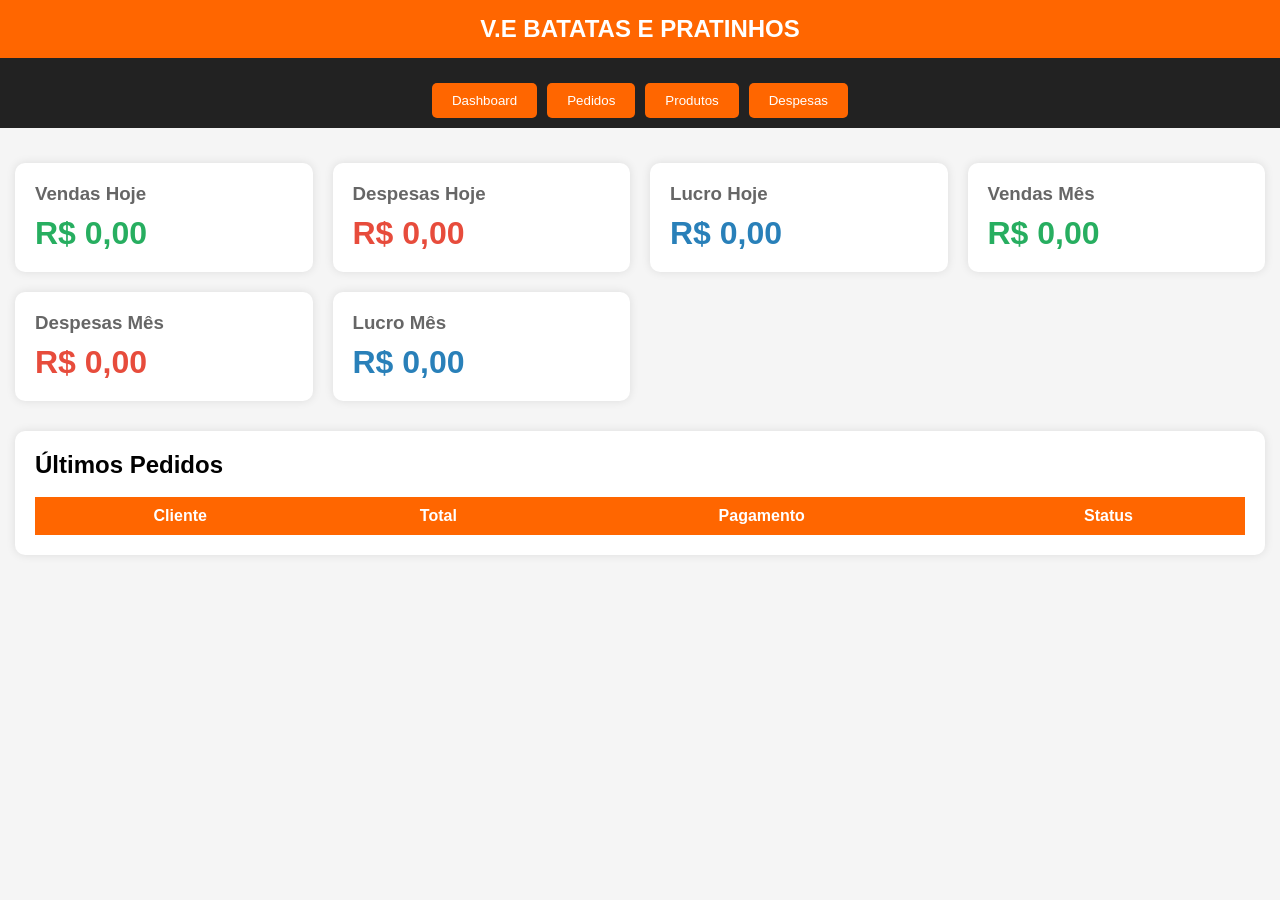
==== pages/dashboard.html @ ffd95c76 "Add files via upload" ====
﻿<!DOCTYPE html>
<html lang="pt-BR">
<head>
<meta charset="UTF-8">
<meta name="viewport" content="width=device-width, initial-scale=1.0">

<title>Dashboard</title>

<link rel="stylesheet" href="../style.css">

<style>

*{
    margin:0;
    padding:0;
    box-sizing:border-box;
    font-family:Arial,sans-serif;
}

body{
    background:#f5f5f5;
}

.topo{
    background:#ff6600;
    color:white;
    padding:15px;
    text-align:center;
    font-size:24px;
    font-weight:bold;
}

.menu{
    background:#222;
    display:flex;
    justify-content:center;
    gap:10px;
    padding:10px;
}

.menu button{
    width:auto;
    padding:10px 20px;
    border:none;
    border-radius:5px;
    background:#ff6600;
    color:white;
    cursor:pointer;
}

.container{
    max-width:1400px;
    margin:20px auto;
    padding:15px;
}

.cards{
    display:grid;
    grid-template-columns:repeat(auto-fit,minmax(250px,1fr));
    gap:20px;
}

.card{
    background:white;
    padding:20px;
    border-radius:10px;
    box-shadow:0 0 10px rgba(0,0,0,.1);
}

.card h3{
    margin-bottom:10px;
    color:#666;
}

.valor{
    font-size:32px;
    font-weight:bold;
    color:#27ae60;
}

.valor-despesa{
    color:#e74c3c;
}

.valor-lucro{
    color:#2980b9;
}

.tabela{
    margin-top:30px;
    background:white;
    border-radius:10px;
    padding:20px;
    box-shadow:0 0 10px rgba(0,0,0,.1);
}

table{
    width:100%;
    border-collapse:collapse;
}

th{
    background:#ff6600;
    color:white;
    padding:10px;
}

td{
    padding:10px;
    border-bottom:1px solid #ddd;
}

</style>

</head>
<body>

<div class="topo">
    V.E BATATAS E PRATINHOS
</div>

<div class="menu">
    <button onclick="location.href='dashboard.html'">Dashboard</button>
    <button onclick="location.href='pedidos.html'">Pedidos</button>
    <button onclick="location.href='produtos.html'">Produtos</button>
    <button onclick="location.href='despesas.html'">Despesas</button>
</div>

<div class="container">

    <div class="cards">

        <div class="card">
            <h3>Vendas Hoje</h3>
            <div class="valor" id="vendasHoje">
                R$ 0,00
            </div>
        </div>

        <div class="card">
            <h3>Despesas Hoje</h3>
            <div class="valor valor-despesa" id="despesasHoje">
                R$ 0,00
            </div>
        </div>

        <div class="card">
            <h3>Lucro Hoje</h3>
            <div class="valor valor-lucro" id="lucroHoje">
                R$ 0,00
            </div>
        </div>

        <div class="card">
            <h3>Vendas Mês</h3>
            <div class="valor" id="vendasMes">
                R$ 0,00
            </div>
        </div>

        <div class="card">
            <h3>Despesas Mês</h3>
            <div class="valor valor-despesa" id="despesasMes">
                R$ 0,00
            </div>
        </div>

        <div class="card">
            <h3>Lucro Mês</h3>
            <div class="valor valor-lucro" id="lucroMes">
                R$ 0,00
            </div>
        </div>

    </div>

    <div class="tabela">

        <h2>Últimos Pedidos</h2>

        <br>

        <table>

            <thead>

                <tr>
                    <th>Cliente</th>
                    <th>Total</th>
                    <th>Pagamento</th>
                    <th>Status</th>
                </tr>

            </thead>

            <tbody id="ultimosPedidos">

            </tbody>

        </table>

    </div>

</div>

<script src="../config.js"></script>

<script>

const inicioOperacional = 4;

function moeda(valor){
    return valor.toLocaleString(
        "pt-BR",
        {
            style:"currency",
            currency:"BRL"
        }
    );
}

function obterDataOperacional(){

    const agora = new Date();

    if(agora.getHours() < inicioOperacional){
        agora.setDate(
            agora.getDate()-1
        );
    }

    return agora.toISOString().split('T')[0];

}

async function carregarDashboard(){

    try{

        const pedidosResp = await fetch(
            `${API_URL}/${DATABASE.pedidos}/?user_field_names=true`,
            {
                headers:{
                    Authorization:`Token ${BASEROW_TOKEN}`
                }
            }
        );

        const despesasResp = await fetch(
            `${API_URL}/${DATABASE.despesas}/?user_field_names=true`,
            {
                headers:{
                    Authorization:`Token ${BASEROW_TOKEN}`
                }
            }
        );

        const pedidosData =
            await pedidosResp.json();

        const despesasData =
            await despesasResp.json();

        const pedidos =
            pedidosData.results || [];

        const despesas =
            despesasData.results || [];

        const hoje =
            obterDataOperacional();

        const mesAtual =
            hoje.substring(0,7);

        let vendasHoje = 0;
        let vendasMes = 0;

        let despesasHoje = 0;
        let despesasMes = 0;

        pedidos.forEach(p=>{

            const data =
                (p.data || "").substring(0,10);

            const total =
                Number(p.total || 0);

            if(data === hoje)
                vendasHoje += total;

            if(data.startsWith(mesAtual))
                vendasMes += total;

        });

        despesas.forEach(d=>{

            const data =
                (d.data || "").substring(0,10);

            const valor =
                Number(d.valor || 0);

            if(data === hoje)
                despesasHoje += valor;

            if(data.startsWith(mesAtual))
                despesasMes += valor;

        });

        document.getElementById(
            "vendasHoje"
        ).innerHTML =
            moeda(vendasHoje);

        document.getElementById(
            "despesasHoje"
        ).innerHTML =
            moeda(despesasHoje);

        document.getElementById(
            "lucroHoje"
        ).innerHTML =
            moeda(
                vendasHoje -
                despesasHoje
            );

        document.getElementById(
            "vendasMes"
        ).innerHTML =
            moeda(vendasMes);

        document.getElementById(
            "despesasMes"
        ).innerHTML =
            moeda(despesasMes);

        document.getElementById(
            "lucroMes"
        ).innerHTML =
            moeda(
                vendasMes -
                despesasMes
            );

        let html = "";

        pedidos
        .slice(-10)
        .reverse()
        .forEach(p=>{

            html += `
            <tr>
                <td>${p.cliente || ''}</td>
                <td>${moeda(Number(p.total || 0))}</td>
                <td>${p.pagamento || ''}</td>
                <td>${p.status || ''}</td>
            </tr>
            `;

        });

        document.getElementById(
            "ultimosPedidos"
        ).innerHTML = html;

    }catch(erro){

        console.log(erro);

        alert(
            "Erro ao carregar dashboard"
        );

    }

}

carregarDashboard();

</script>

</body>
</html>
---- style.css ----
﻿body{
    margin:0;
    background:#f5f5f5;
    font-family:Arial;
}

.login-box{
    width:350px;
    margin:120px auto;
    background:white;
    padding:30px;
    border-radius:10px;
    box-shadow:0 0 10px rgba(0,0,0,.1);
}

input{
    width:100%;
    padding:12px;
    margin-top:10px;
    box-sizing:border-box;
}

button{
    width:100%;
    padding:12px;
    margin-top:15px;
    cursor:pointer;
}
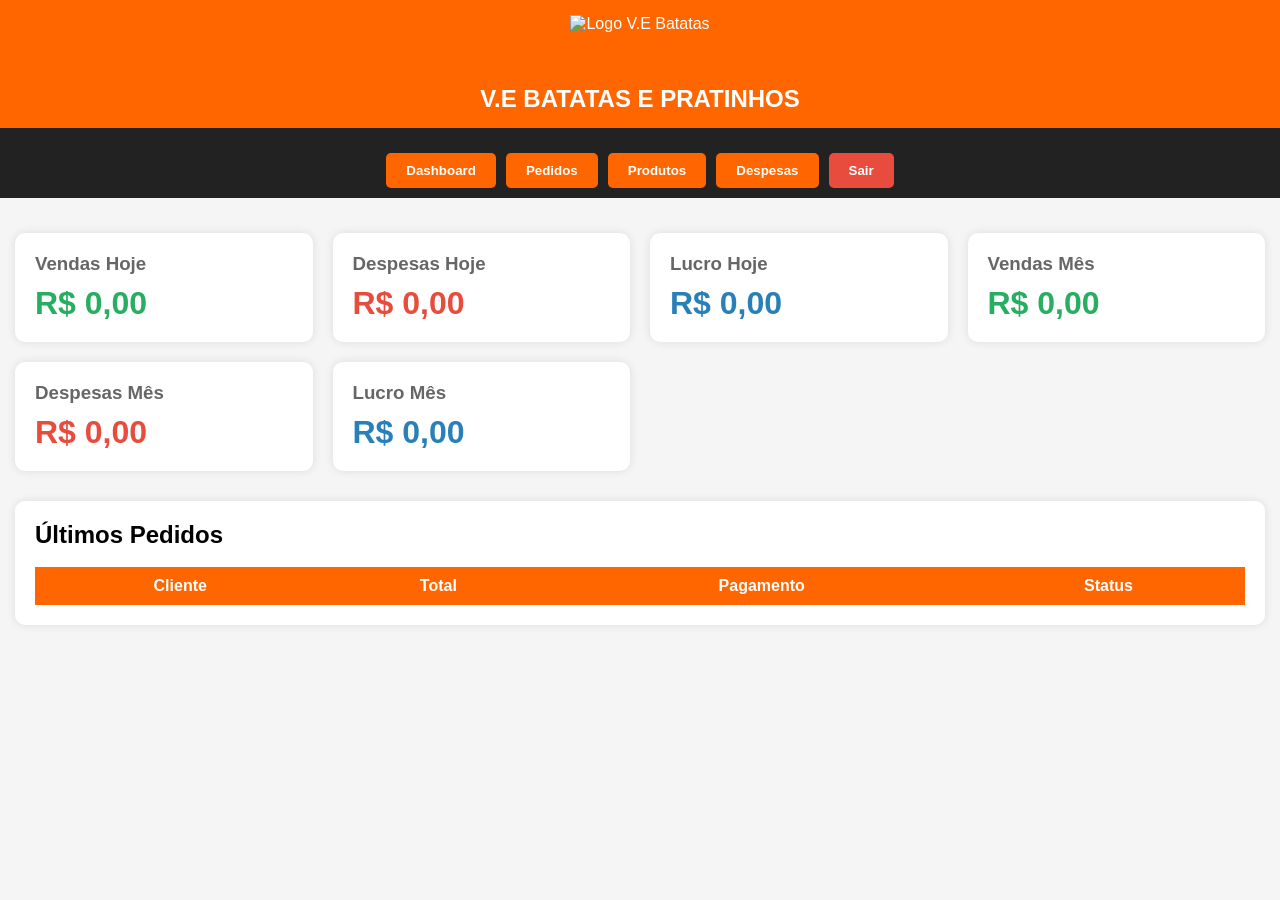
==== commit 8e24fcce: "Update dashboard.html" ====
--- a/pages/dashboard.html
+++ b/pages/dashboard.html
@@ -1,43 +1,48 @@
-﻿<!DOCTYPE html>
+<!DOCTYPE html>
 <html lang="pt-BR">
 <head>
 <meta charset="UTF-8">
 <meta name="viewport" content="width=device-width, initial-scale=1.0">
-
 <title>Dashboard</title>
-
 <link rel="stylesheet" href="../style.css">
-
 <style>
-
 *{
     margin:0;
     padding:0;
     box-sizing:border-box;
     font-family:Arial,sans-serif;
 }
-
 body{
     background:#f5f5f5;
 }
-
 .topo{
     background:#ff6600;
     color:white;
     padding:15px;
     text-align:center;
-    font-size:24px;
-    font-weight:bold;
-}
-
+    display: flex;
+    flex-direction: column;
+    align-items: center;
+    justify-content: center;
+    gap: 10px;
+}
+.topo img {
+    height: 60px;
+    width: auto;
+    object-fit: contain;
+}
+.topo h1 {
+    font-size: 24px;
+    font-weight: bold;
+}
 .menu{
     background:#222;
     display:flex;
     justify-content:center;
     gap:10px;
     padding:10px;
-}
-
+    flex-wrap: wrap;
+}
 .menu button{
     width:auto;
     padding:10px 20px;
@@ -46,46 +51,42 @@
     background:#ff6600;
     color:white;
     cursor:pointer;
-}
-
+    font-weight: bold;
+}
+.menu .btn-sair {
+    background: #e74c3c;
+}
 .container{
     max-width:1400px;
     margin:20px auto;
     padding:15px;
 }
-
 .cards{
     display:grid;
     grid-template-columns:repeat(auto-fit,minmax(250px,1fr));
     gap:20px;
 }
-
 .card{
     background:white;
     padding:20px;
     border-radius:10px;
     box-shadow:0 0 10px rgba(0,0,0,.1);
 }
-
 .card h3{
     margin-bottom:10px;
     color:#666;
 }
-
 .valor{
     font-size:32px;
     font-weight:bold;
     color:#27ae60;
 }
-
 .valor-despesa{
     color:#e74c3c;
 }
-
 .valor-lucro{
     color:#2980b9;
 }
-
 .tabela{
     margin-top:30px;
     background:white;
@@ -93,30 +94,26 @@
     padding:20px;
     box-shadow:0 0 10px rgba(0,0,0,.1);
 }
-
 table{
     width:100%;
     border-collapse:collapse;
 }
-
 th{
     background:#ff6600;
     color:white;
     padding:10px;
 }
-
 td{
     padding:10px;
     border-bottom:1px solid #ddd;
 }
-
 </style>
-
 </head>
 <body>
 
 <div class="topo">
-    V.E BATATAS E PRATINHOS
+    <img src="../assets/logo.png" alt="Logo V.E Batatas">
+    <h1>V.E BATATAS E PRATINHOS</h1>
 </div>
 
 <div class="menu">
@@ -124,266 +121,133 @@
     <button onclick="location.href='pedidos.html'">Pedidos</button>
     <button onclick="location.href='produtos.html'">Produtos</button>
     <button onclick="location.href='despesas.html'">Despesas</button>
+    <button class="btn-sair" onclick="sairDoSistema()">Sair</button>
 </div>
 
 <div class="container">
-
     <div class="cards">
-
         <div class="card">
             <h3>Vendas Hoje</h3>
-            <div class="valor" id="vendasHoje">
-                R$ 0,00
-            </div>
-        </div>
-
+            <div class="valor" id="vendasHoje">R$ 0,00</div>
+        </div>
         <div class="card">
             <h3>Despesas Hoje</h3>
-            <div class="valor valor-despesa" id="despesasHoje">
-                R$ 0,00
-            </div>
-        </div>
-
+            <div class="valor valor-despesa" id="despesasHoje">R$ 0,00</div>
+        </div>
         <div class="card">
             <h3>Lucro Hoje</h3>
-            <div class="valor valor-lucro" id="lucroHoje">
-                R$ 0,00
-            </div>
-        </div>
-
+            <div class="valor valor-lucro" id="lucroHoje">R$ 0,00</div>
+        </div>
         <div class="card">
             <h3>Vendas Mês</h3>
-            <div class="valor" id="vendasMes">
-                R$ 0,00
-            </div>
-        </div>
-
+            <div class="valor" id="vendasMes">R$ 0,00</div>
+        </div>
         <div class="card">
             <h3>Despesas Mês</h3>
-            <div class="valor valor-despesa" id="despesasMes">
-                R$ 0,00
-            </div>
-        </div>
-
+            <div class="valor valor-despesa" id="despesasMes">R$ 0,00</div>
+        </div>
         <div class="card">
             <h3>Lucro Mês</h3>
-            <div class="valor valor-lucro" id="lucroMes">
-                R$ 0,00
-            </div>
-        </div>
-
+            <div class="valor valor-lucro" id="lucroMes">R$ 0,00</div>
+        </div>
     </div>
 
     <div class="tabela">
-
         <h2>Últimos Pedidos</h2>
-
         <br>
-
         <table>
-
             <thead>
-
                 <tr>
                     <th>Cliente</th>
                     <th>Total</th>
                     <th>Pagamento</th>
                     <th>Status</th>
                 </tr>
-
             </thead>
-
-            <tbody id="ultimosPedidos">
-
-            </tbody>
-
+            <tbody id="ultimosPedidos"></tbody>
         </table>
-
     </div>
-
 </div>
 
 <script src="../config.js"></script>
-
 <script>
-
 const inicioOperacional = 4;
 
+function sairDoSistema() {
+    localStorage.clear();
+    window.location = "../index.html";
+}
+
 function moeda(valor){
-    return valor.toLocaleString(
-        "pt-BR",
-        {
-            style:"currency",
-            currency:"BRL"
-        }
-    );
+    return valor.toLocaleString("pt-BR", { style:"currency", currency:"BRL" });
 }
 
 function obterDataOperacional(){
-
     const agora = new Date();
-
     if(agora.getHours() < inicioOperacional){
-        agora.setDate(
-            agora.getDate()-1
-        );
+        agora.setDate(agora.getDate()-1);
     }
-
     return agora.toISOString().split('T')[0];
-
 }
 
 async function carregarDashboard(){
-
     try{
-
-        const pedidosResp = await fetch(
-            `${API_URL}/${DATABASE.pedidos}/?user_field_names=true`,
-            {
-                headers:{
-                    Authorization:`Token ${BASEROW_TOKEN}`
-                }
-            }
-        );
-
-        const despesasResp = await fetch(
-            `${API_URL}/${DATABASE.despesas}/?user_field_names=true`,
-            {
-                headers:{
-                    Authorization:`Token ${BASEROW_TOKEN}`
-                }
-            }
-        );
-
-        const pedidosData =
-            await pedidosResp.json();
-
-        const despesasData =
-            await despesasResp.json();
-
-        const pedidos =
-            pedidosData.results || [];
-
-        const despesas =
-            despesasData.results || [];
-
-        const hoje =
-            obterDataOperacional();
-
-        const mesAtual =
-            hoje.substring(0,7);
-
-        let vendasHoje = 0;
-        let vendasMes = 0;
-
-        let despesasHoje = 0;
-        let despesasMes = 0;
+        const pedidosResp = await fetch(`${API_URL}/${DATABASE.pedidos}/?user_field_names=true`, {
+            headers:{ Authorization:`Token ${BASEROW_TOKEN}` }
+        });
+        const despesasResp = await fetch(`${API_URL}/${DATABASE.despesas}/?user_field_names=true`, {
+            headers:{ Authorization:`Token ${BASEROW_TOKEN}` }
+        });
+
+        const pedidosData = await pedidosResp.json();
+        const despesasData = await despesasResp.json();
+
+        const pedidos = pedidosData.results || [];
+        const despesas = despesasData.results || [];
+        const hoje = obterDataOperacional();
+        const mesAtual = hoje.substring(0,7);
+
+        let vendasHoje = 0, vendasMes = 0;
+        let despesasHoje = 0, despesasMes = 0;
 
         pedidos.forEach(p=>{
-
-            const data =
-                (p.data || "").substring(0,10);
-
-            const total =
-                Number(p.total || 0);
-
-            if(data === hoje)
-                vendasHoje += total;
-
-            if(data.startsWith(mesAtual))
-                vendasMes += total;
-
+            const data = (p.data || "").substring(0,10);
+            const total = Number(p.total || 0);
+            if(data === hoje) vendasHoje += total;
+            if(data.startsWith(mesAtual)) vendasMes += total;
         });
 
         despesas.forEach(d=>{
-
-            const data =
-                (d.data || "").substring(0,10);
-
-            const valor =
-                Number(d.valor || 0);
-
-            if(data === hoje)
-                despesasHoje += valor;
-
-            if(data.startsWith(mesAtual))
-                despesasMes += valor;
-
-        });
-
-        document.getElementById(
-            "vendasHoje"
-        ).innerHTML =
-            moeda(vendasHoje);
-
-        document.getElementById(
-            "despesasHoje"
-        ).innerHTML =
-            moeda(despesasHoje);
-
-        document.getElementById(
-            "lucroHoje"
-        ).innerHTML =
-            moeda(
-                vendasHoje -
-                despesasHoje
-            );
-
-        document.getElementById(
-            "vendasMes"
-        ).innerHTML =
-            moeda(vendasMes);
-
-        document.getElementById(
-            "despesasMes"
-        ).innerHTML =
-            moeda(despesasMes);
-
-        document.getElementById(
-            "lucroMes"
-        ).innerHTML =
-            moeda(
-                vendasMes -
-                despesasMes
-            );
+            const data = (d.data || "").substring(0,10);
+            const valor = Number(d.valor || 0);
+            if(data === hoje) despesasHoje += valor;
+            if(data.startsWith(mesAtual)) despesasMes += valor;
+        });
+
+        document.getElementById("vendasHoje").innerHTML = moeda(vendasHoje);
+        document.getElementById("despesasHoje").innerHTML = moeda(despesasHoje);
+        document.getElementById("lucroHoje").innerHTML = moeda(vendasHoje - despesasHoje);
+        document.getElementById("vendasMes").innerHTML = moeda(vendasMes);
+        document.getElementById("despesasMes").innerHTML = moeda(despesasMes);
+        document.getElementById("lucroMes").innerHTML = moeda(vendasMes - despesasMes);
 
         let html = "";
-
-        pedidos
-        .slice(-10)
-        .reverse()
-        .forEach(p=>{
-
-            html += `
-            <tr>
+        pedidos.slice(-10).reverse().forEach(p=>{
+            html += `<tr>
                 <td>${p.cliente || ''}</td>
                 <td>${moeda(Number(p.total || 0))}</td>
                 <td>${p.pagamento || ''}</td>
                 <td>${p.status || ''}</td>
-            </tr>
-            `;
-
-        });
-
-        document.getElementById(
-            "ultimosPedidos"
-        ).innerHTML = html;
-
+            </tr>`;
+        });
+        document.getElementById("ultimosPedidos").innerHTML = html;
     }catch(erro){
-
         console.log(erro);
-
-        alert(
-            "Erro ao carregar dashboard"
-        );
-
+        alert("Erro ao carregar dashboard");
     }
-
 }
 
 carregarDashboard();
-
 </script>
-
 </body>
-</html>+</html>
